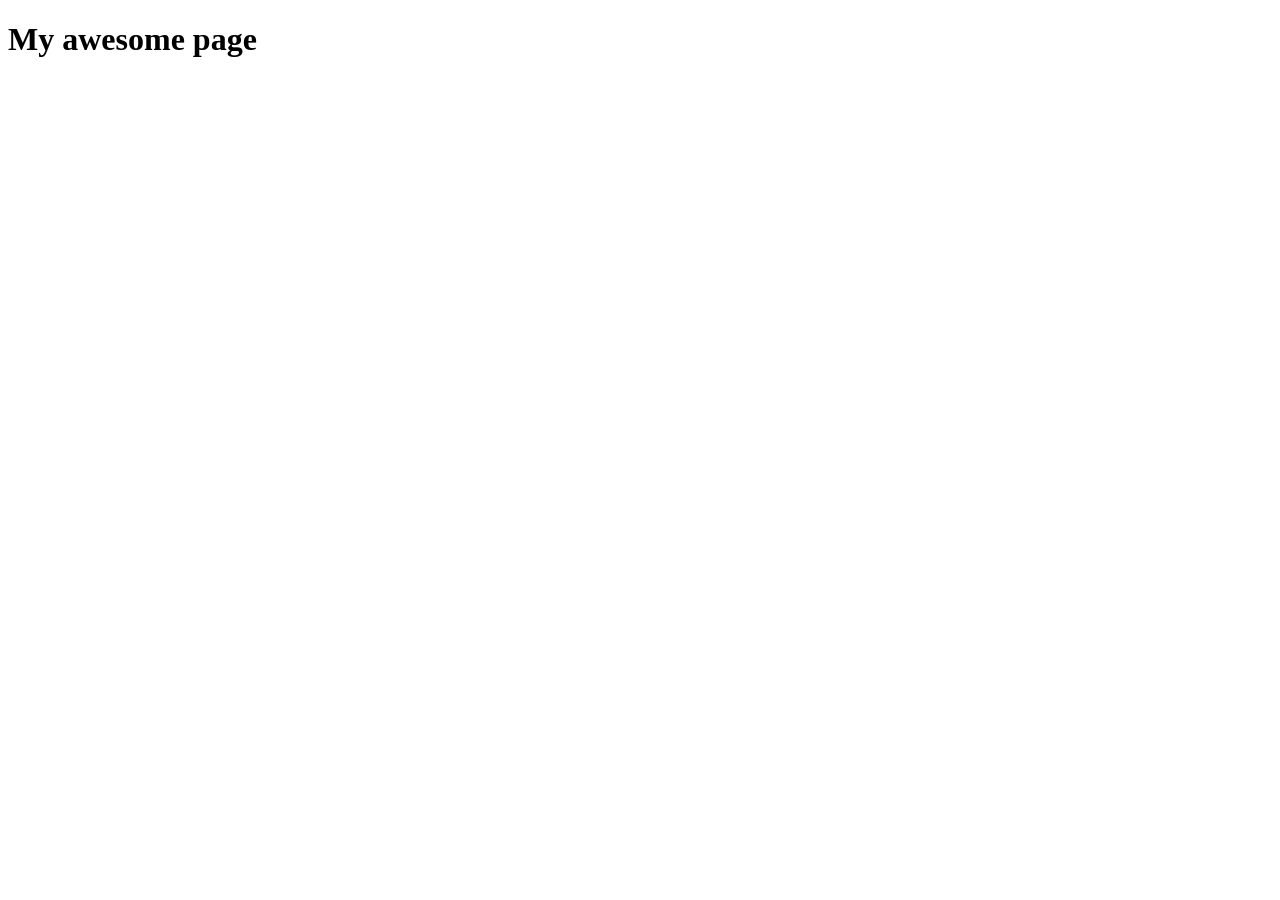
==== index.html @ c268c776 "Initial commit" ====
<!DOCTYPE html>
<html lang="en">
<head>
    <meta charset="UTF-8">
    <meta name="viewport" content="width=device-width, initial-scale=1.0">
    <title>Document</title>
    <link rel="stylesheet" type="text/css" href="/assets/css/style.css">
    <link rel="icon" type="image/x-icon" href="/assets/images/favicon.ico">

</head>
<body>
    <h1>My awesome page</h1>
    <script src="/assets/js/script.js"></script>
</body>
</html>
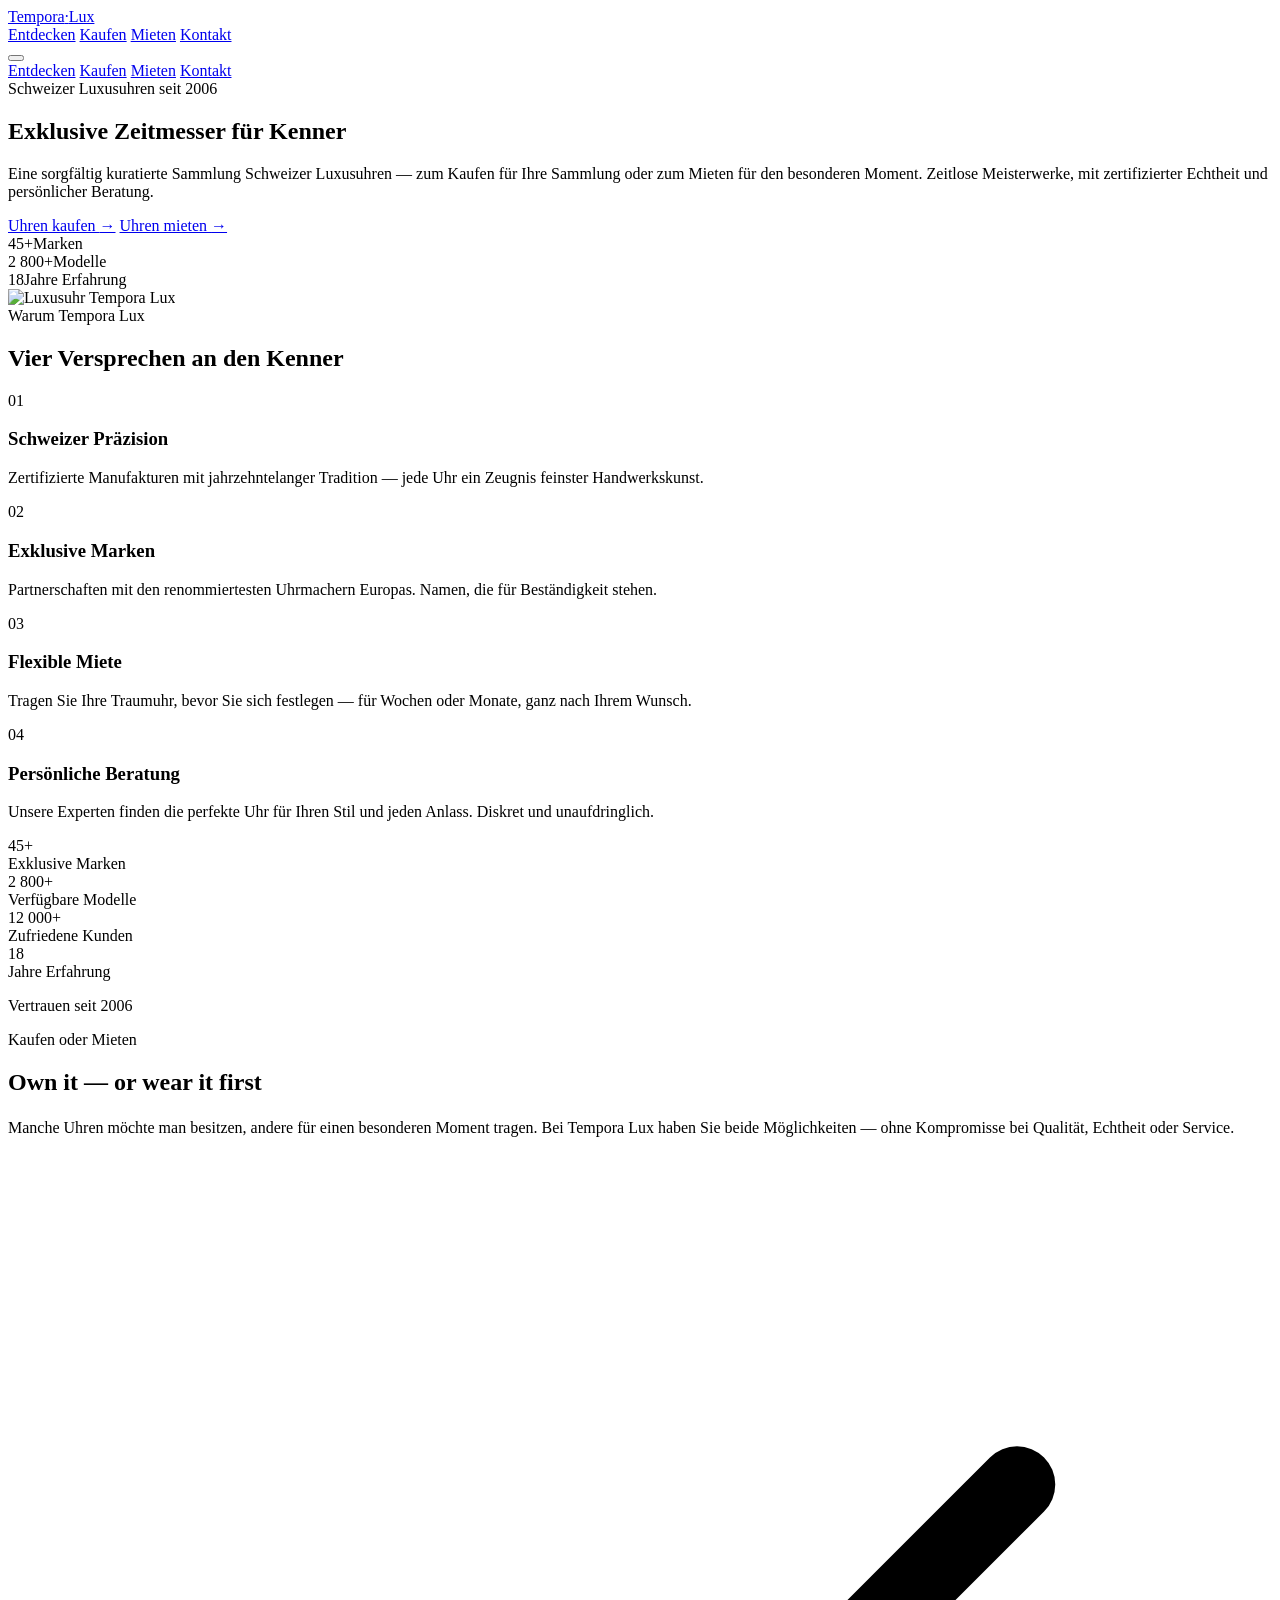
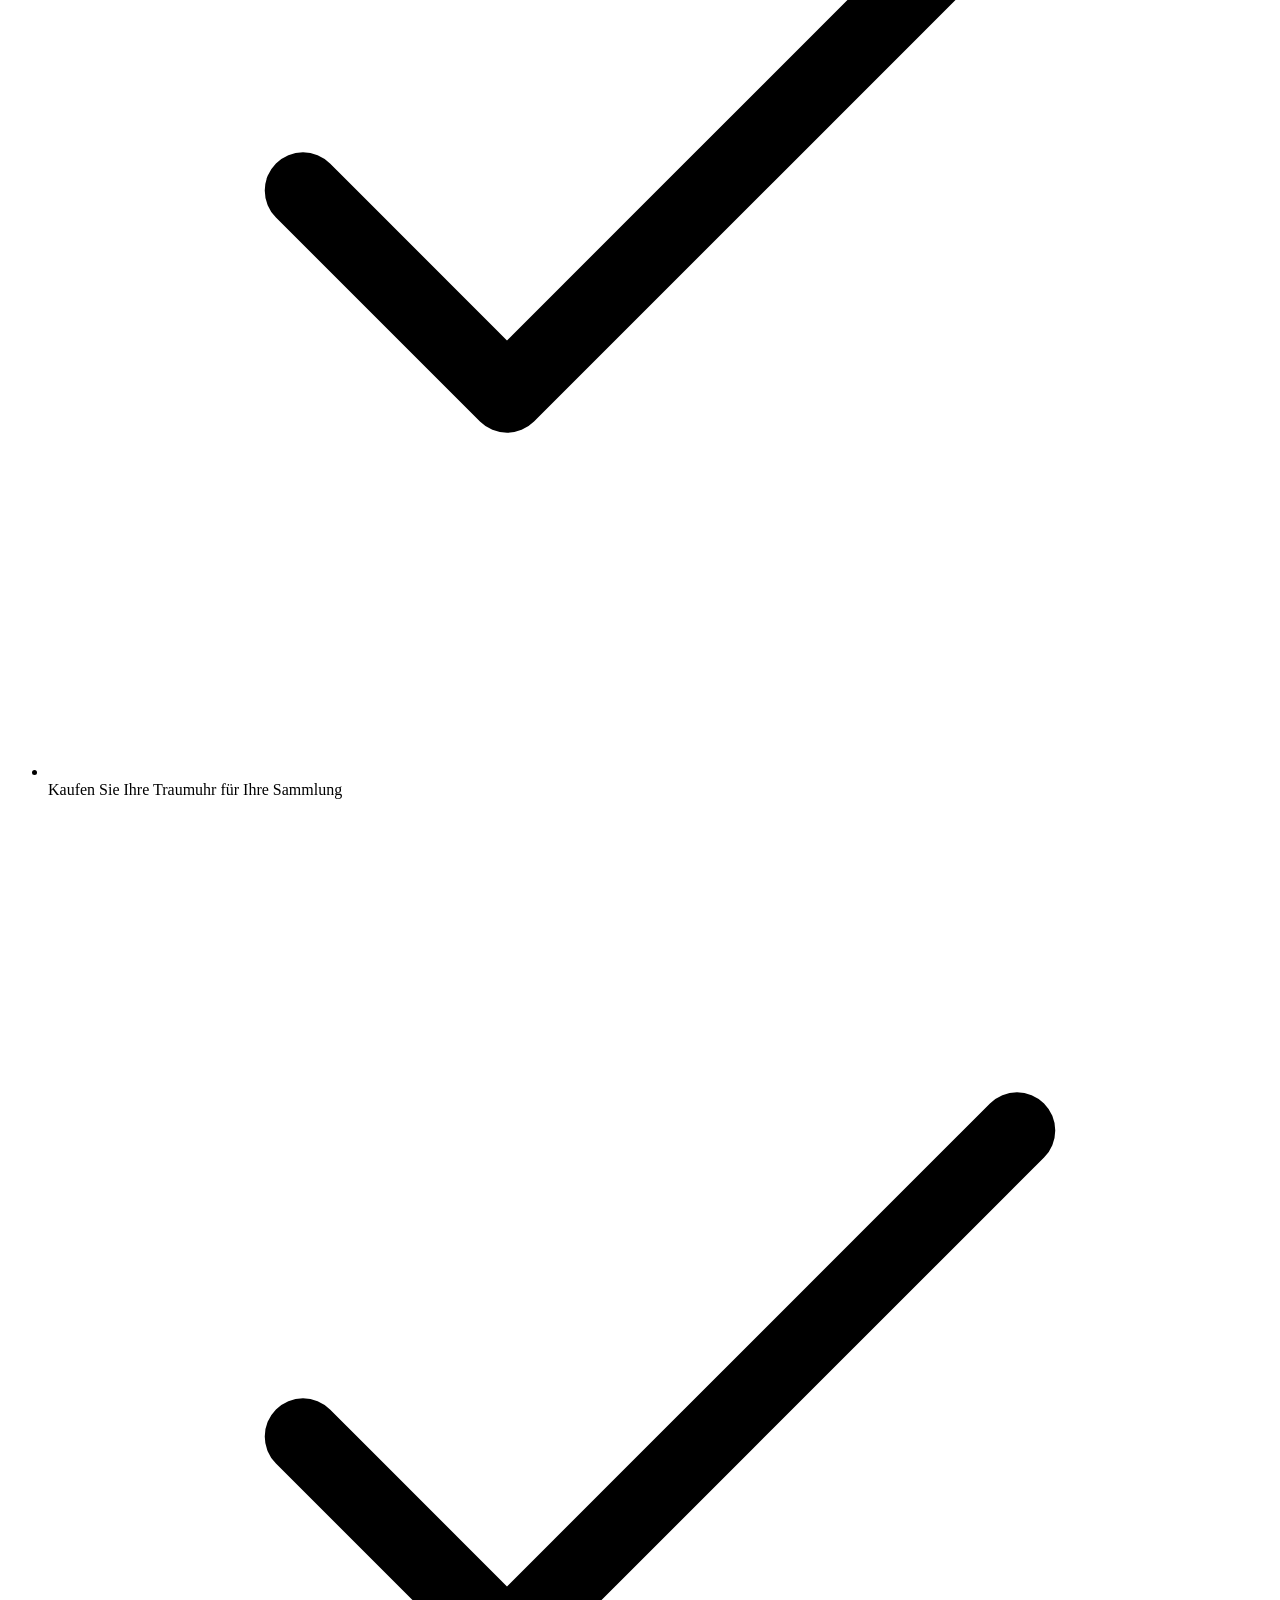
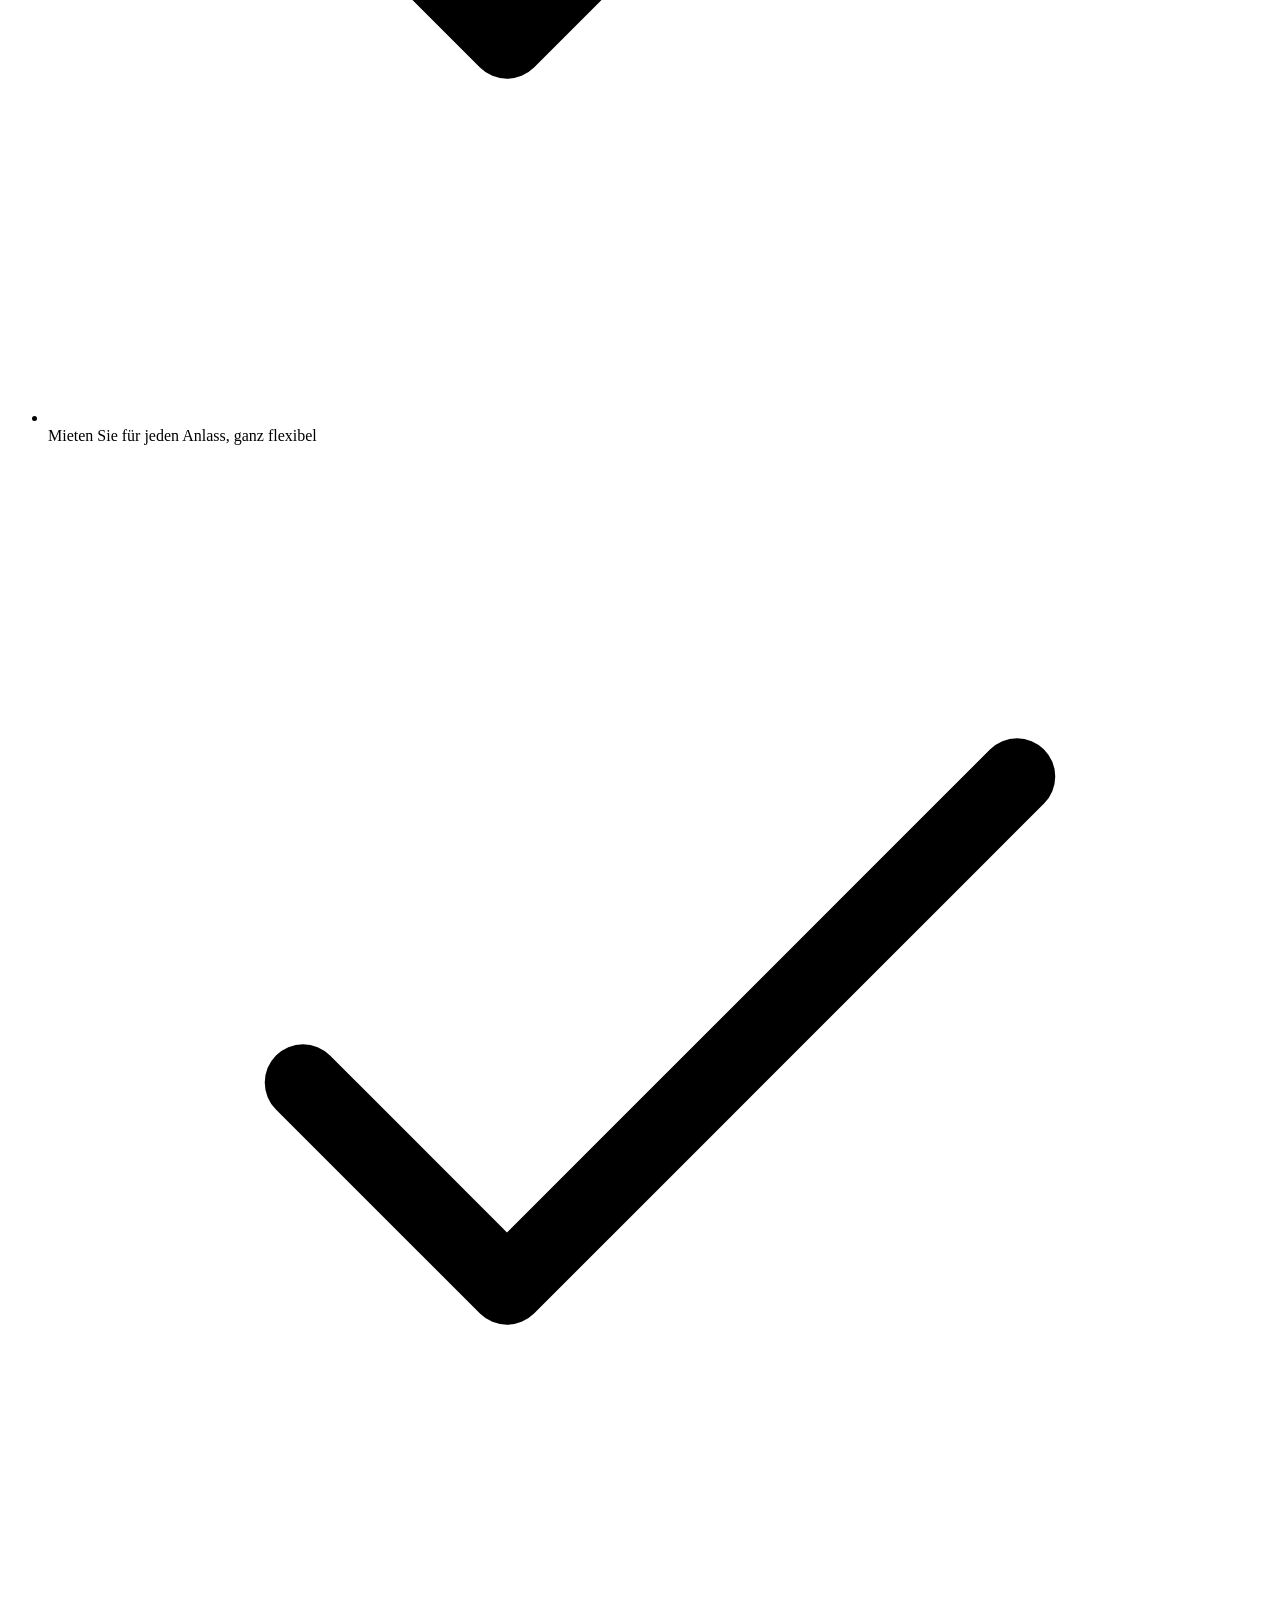
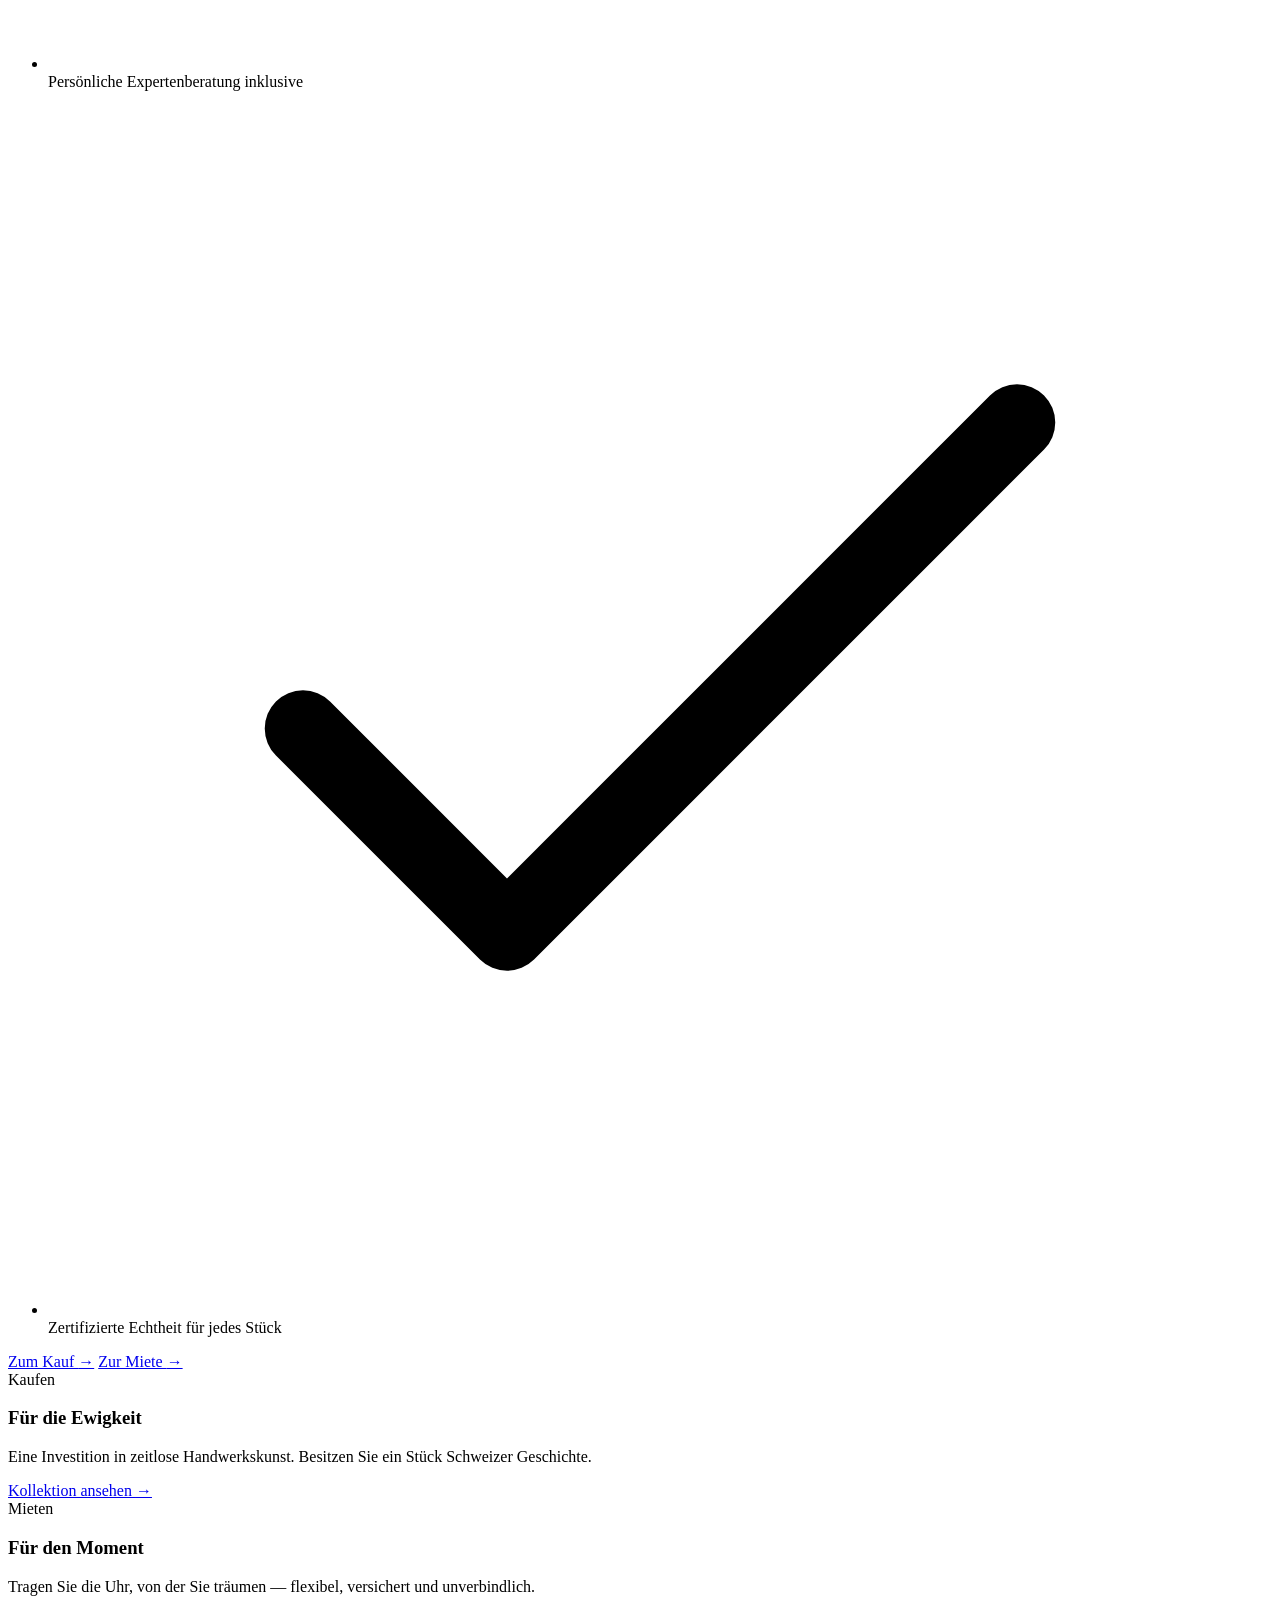
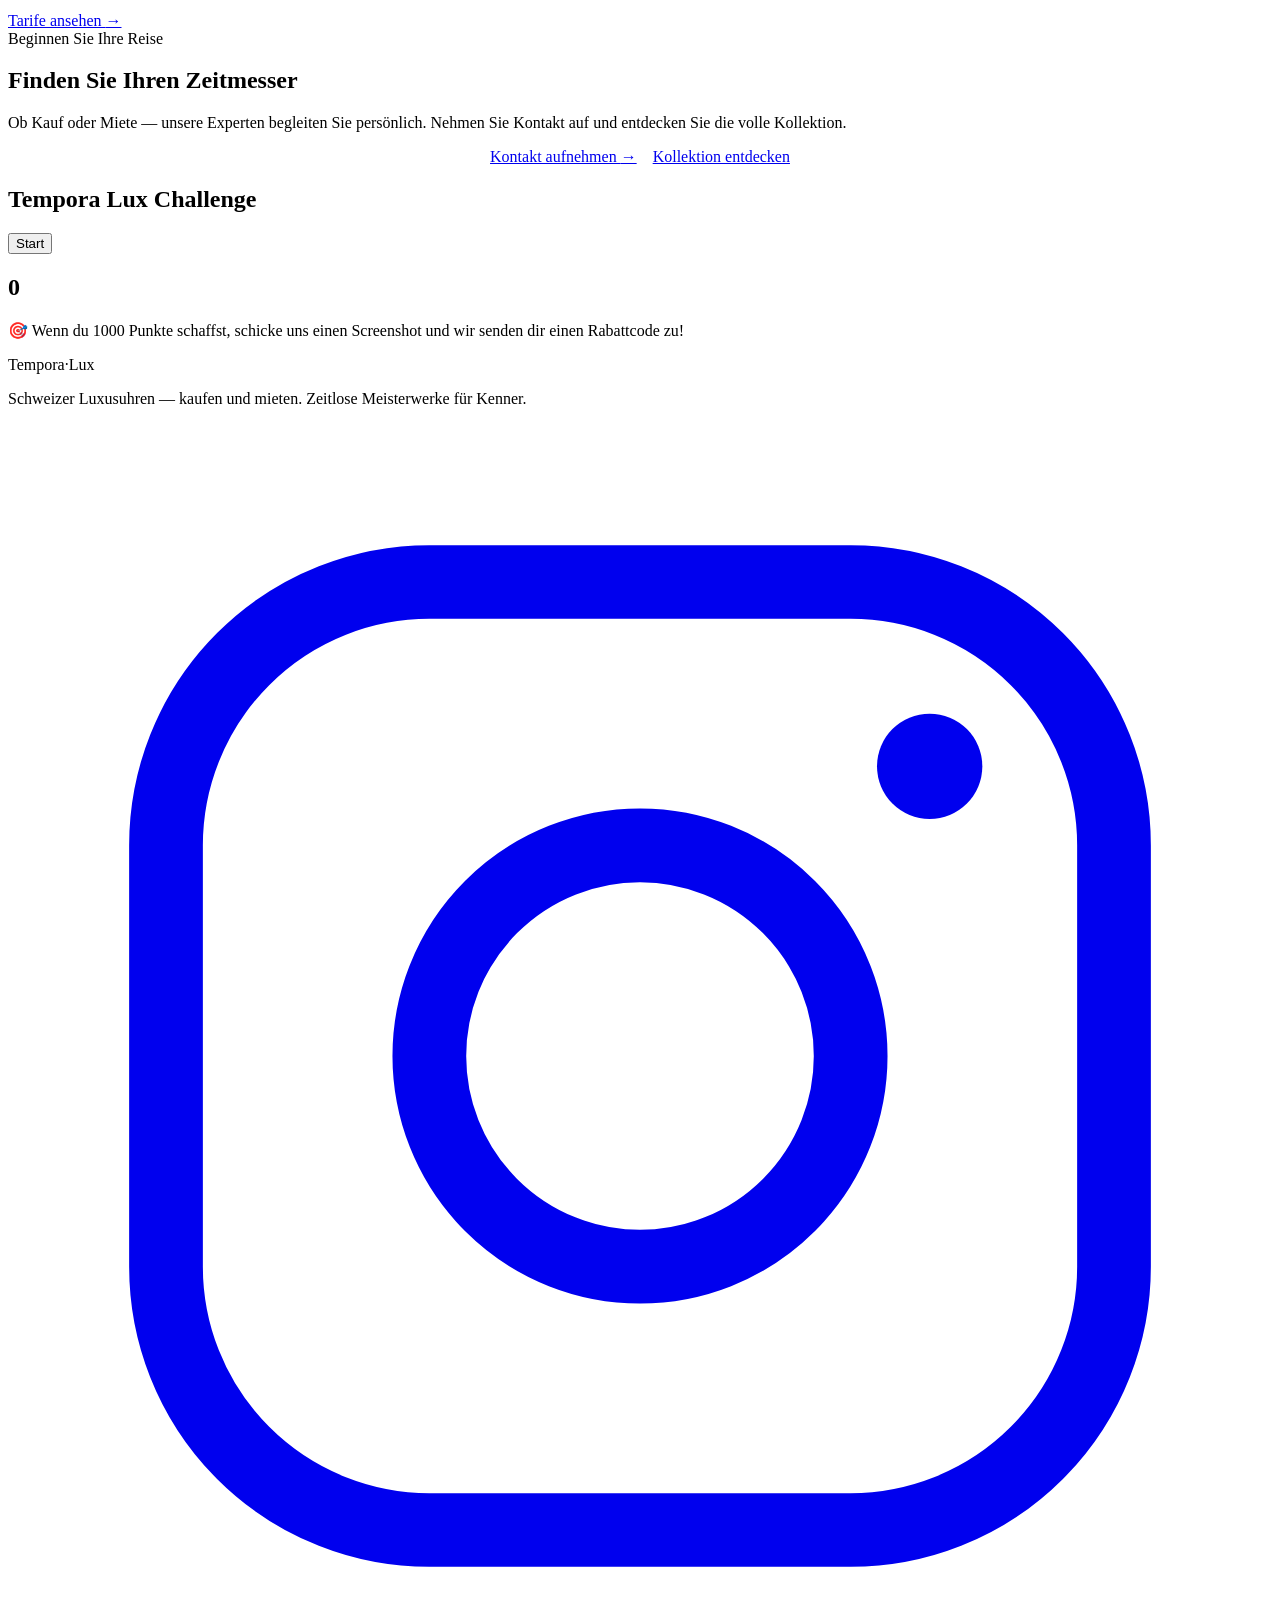
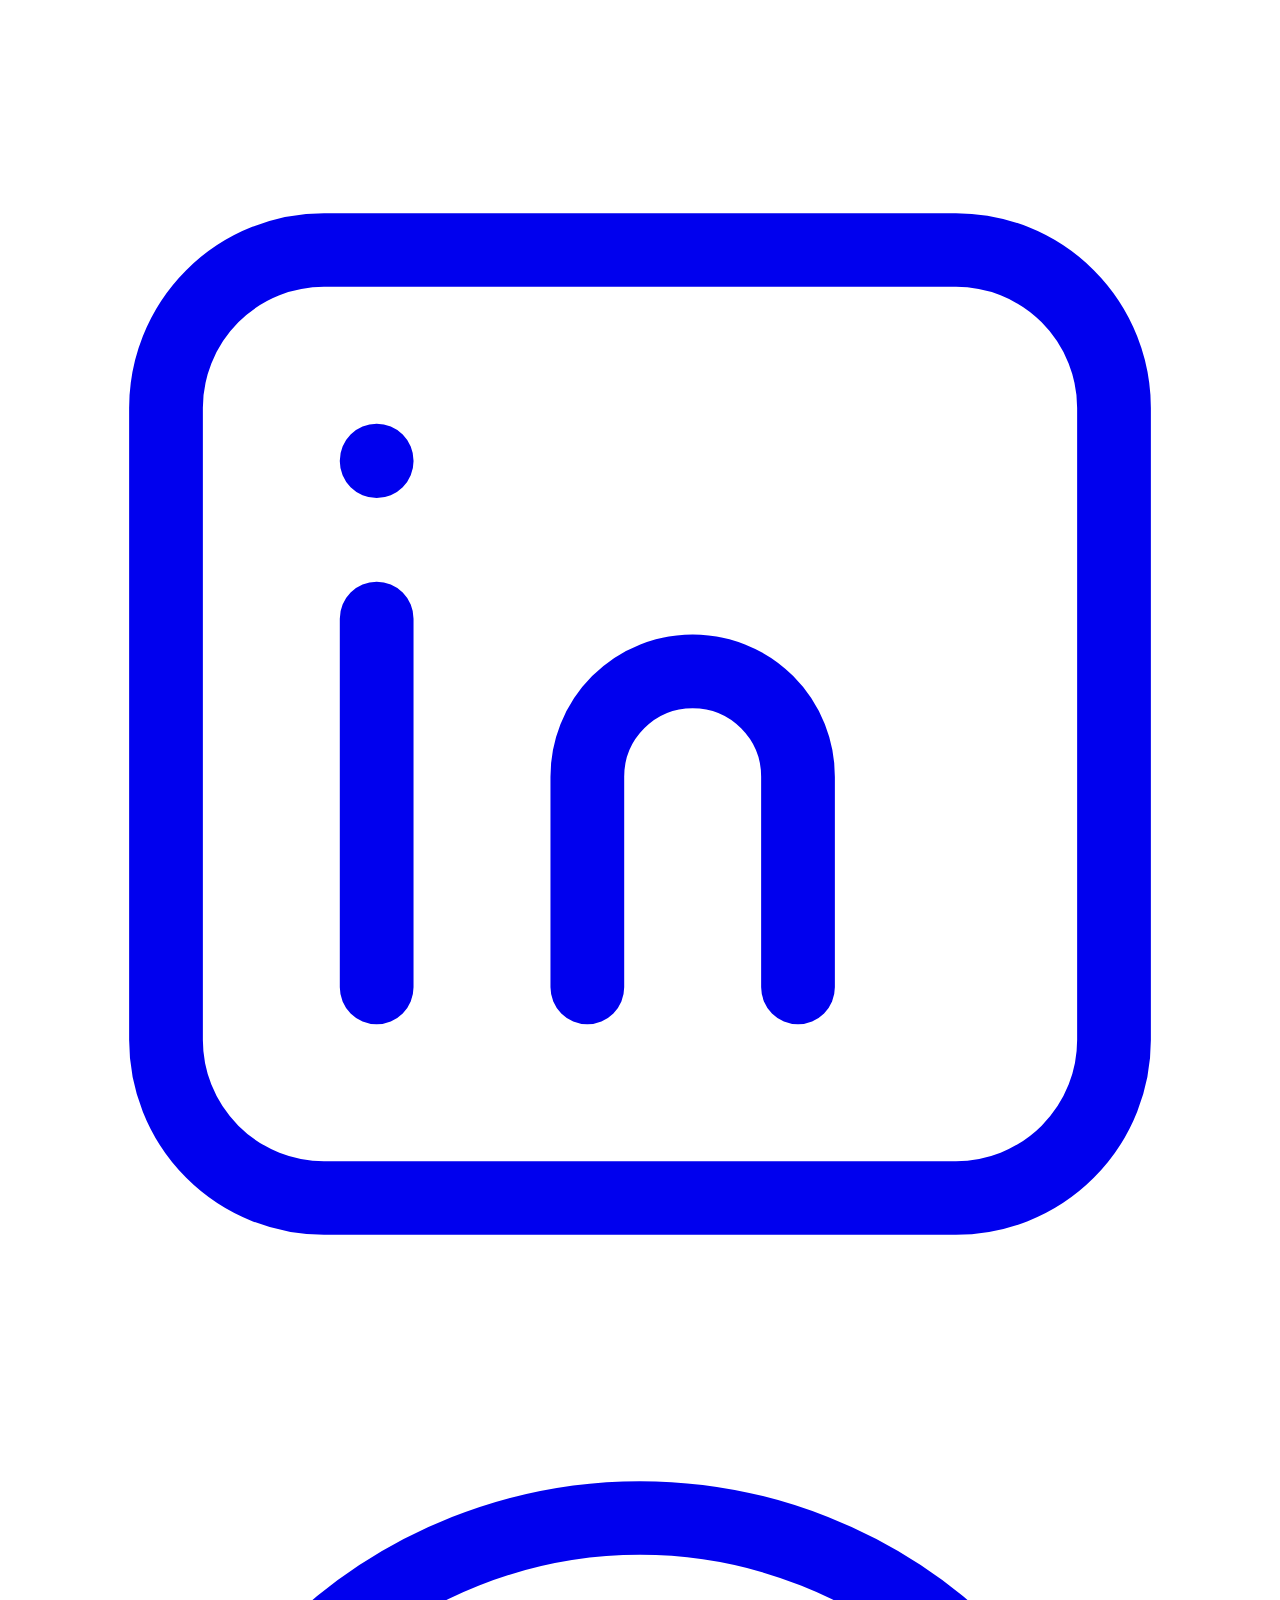
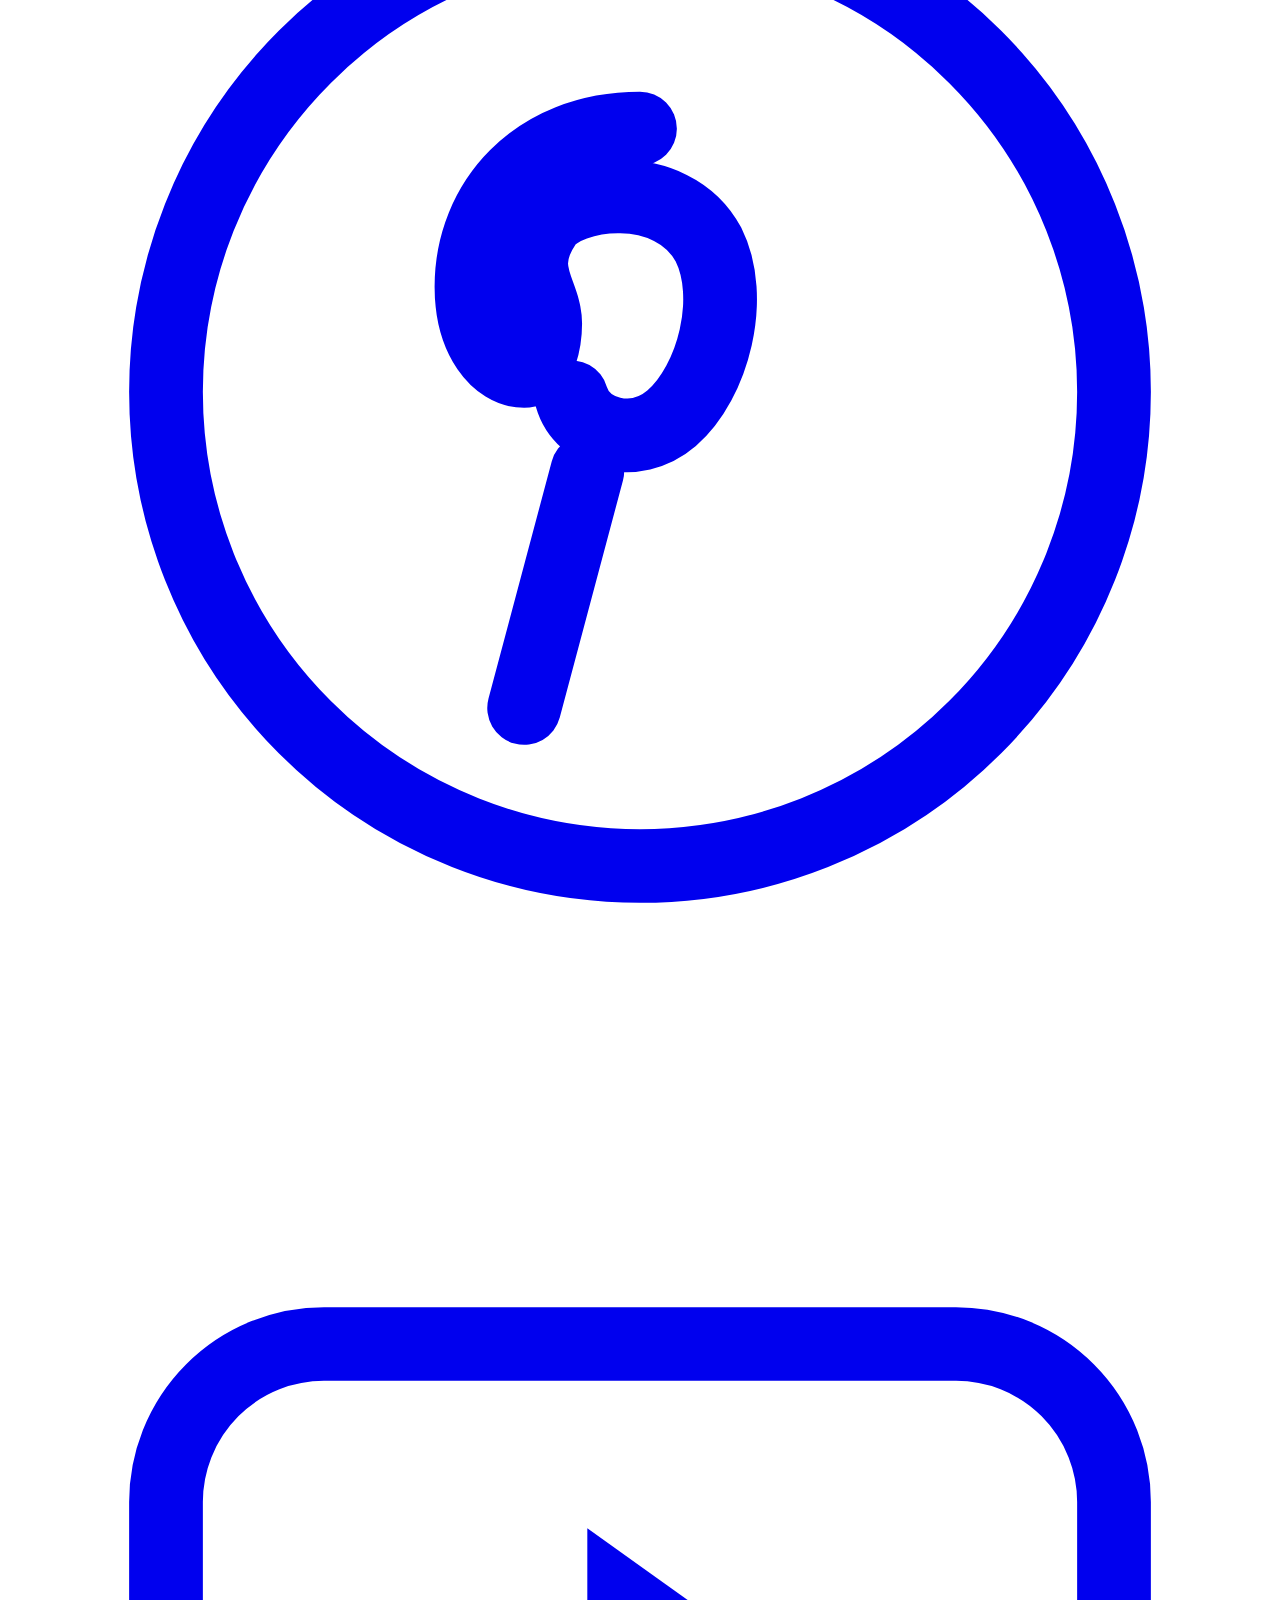
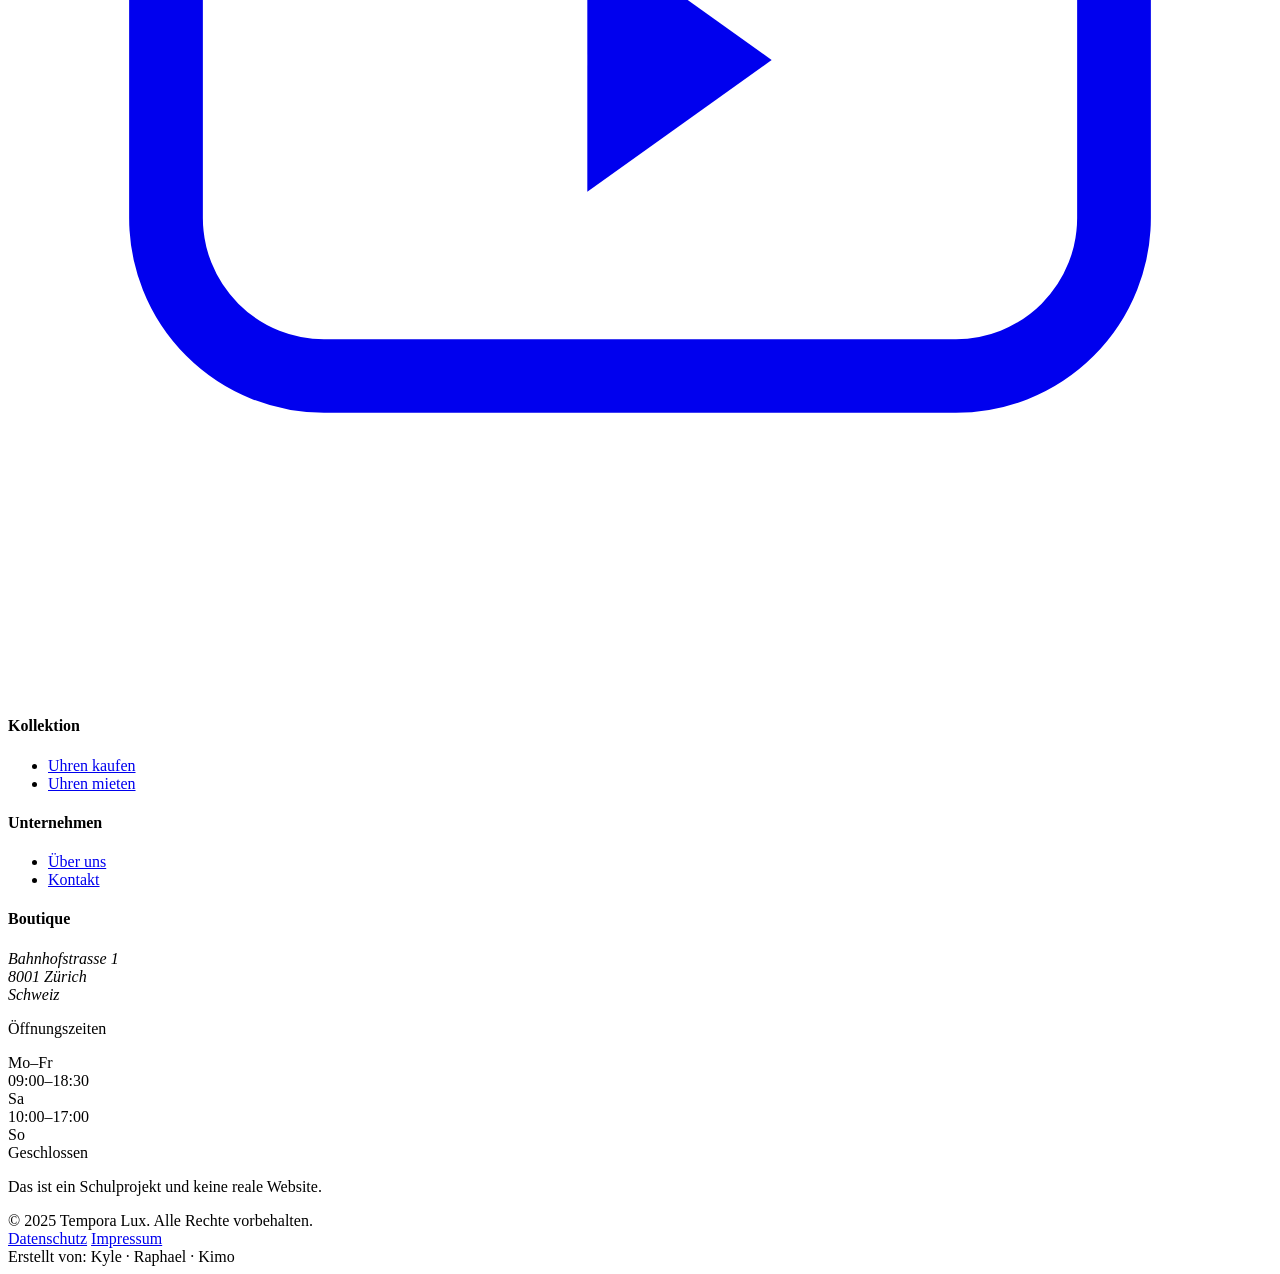
==== commit da5109a8: "Add files via upload" ====
--- a/index.html
+++ b/index.html
@@ -1,15 +1,271 @@
 <!DOCTYPE html>
-<html lang="en">
+<html lang="de">
 <head>
-    <meta charset="UTF-8">
-    <meta name="viewport" content="width=device-width, initial-scale=1.0">
-    <title>Document</title>
-    <link rel="stylesheet" type="text/css" href="/assets/css/style.css">
-    <link rel="icon" type="image/x-icon" href="/assets/images/favicon.ico">
-
+  <meta charset="UTF-8" />
+  <meta name="viewport" content="width=device-width, initial-scale=1.0" />
+  <title>Tempora Lux — Exklusive Schweizer Luxusuhren kaufen &amp; mieten</title>
+  <meta name="description" content="Tempora Lux — kuratierte Schweizer Luxusuhren zum Kaufen oder Mieten. Zeitlose Meisterwerke für Kenner." />
+
+  <!-- Webfonts: refined serif + geometric sans (Schulprojekt) -->
+  <link rel="preconnect" href="https://fonts.googleapis.com" />
+  <link rel="preconnect" href="https://fonts.gstatic.com" crossorigin />
+  <link href="https://fonts.googleapis.com/css2?family=Cormorant+Garamond:ital,wght@0,300;0,400;0,500;1,400&family=Jost:wght@300;400;500&display=swap" rel="stylesheet" />
+
+  <link rel="stylesheet" href="style.css" />
 </head>
 <body>
-    <h1>My awesome page</h1>
-    <script src="/assets/js/script.js"></script>
+
+  <!-- ================= NAVIGATION ================= -->
+  <header class="nav">
+    <div class="container nav__inner">
+      <a href="index.html" class="brand">Tempora<span class="brand__dot">·</span>Lux</a>
+
+      <nav class="nav__links" aria-label="Hauptnavigation">
+        <a href="index.html" class="nav__link is-active">Entdecken</a>
+        <a href="kaufen.html" class="nav__link">Kaufen</a>
+        <a href="mieten.html" class="nav__link">Mieten</a>
+        <a href="kontakt.html" class="nav__link">Kontakt</a>
+      </nav>
+
+      <button class="nav__burger" aria-label="Menü öffnen" aria-expanded="false" aria-controls="mobile-menu">
+        <span></span><span></span><span></span>
+      </button>
+    </div>
+  </header>
+
+  <!-- Mobile overlay -->
+  <div class="mobile-menu" id="mobile-menu">
+    <nav class="mobile-menu__links" aria-label="Mobile Navigation">
+      <a href="index.html" class="mobile-menu__link is-active">Entdecken</a>
+      <a href="kaufen.html" class="mobile-menu__link">Kaufen</a>
+      <a href="mieten.html" class="mobile-menu__link">Mieten</a>
+      <a href="kontakt.html" class="mobile-menu__link">Kontakt</a>
+    </nav>
+  </div>
+
+  <main>
+    <!-- ================= HERO ================= -->
+    <section class="hero">
+      <div class="container hero__grid">
+        <div class="hero__copy">
+          <span class="eyebrow reveal">Schweizer Luxusuhren seit 2006</span>
+          <h1 class="display-1 hero__title reveal" data-delay="1">Exklusive Zeitmesser für Kenner</h1>
+          <p class="lead reveal" data-delay="2">
+            Eine sorgfältig kuratierte Sammlung Schweizer Luxusuhren — zum Kaufen für Ihre
+            Sammlung oder zum Mieten für den besonderen Moment. Zeitlose Meisterwerke,
+            mit zertifizierter Echtheit und persönlicher Beratung.
+          </p>
+          <div class="hero__cta reveal" data-delay="3">
+            <a href="kaufen.html" class="btn btn--solid">Uhren kaufen <span class="arrow">→</span></a>
+            <a href="mieten.html" class="btn btn--outline">Uhren mieten <span class="arrow">→</span></a>
+          </div>
+
+          <div class="hero__meta reveal" data-delay="3">
+            <div class="hero__meta-item"><span class="n">45+</span><span class="l">Marken</span></div>
+            <div class="hero__meta-item"><span class="n">2 800+</span><span class="l">Modelle</span></div>
+            <div class="hero__meta-item"><span class="n">18</span><span class="l">Jahre Erfahrung</span></div>
+          </div>
+        </div>
+
+        <div class="hero__visual reveal" data-delay="2">
+  <img
+    src="assets/ChatGPT Image 29. Mai 2026, 14_53_30.png"
+    alt="Luxusuhr Tempora Lux"
+    class="hero__image"
+  >
+</div>
+      </div>
+    </section>
+
+    <!-- ================= VALUE PROPS ================= -->
+    <section class="section">
+      <div class="container">
+        <div class="section-head reveal">
+          <span class="eyebrow">Warum Tempora Lux</span>
+          <h2 class="display-2">Vier Versprechen an den Kenner</h2>
+        </div>
+
+        <div class="feature-grid">
+          <div class="feature reveal">
+            <span class="feature__num">01</span>
+            <h3>Schweizer Präzision</h3>
+            <p>Zertifizierte Manufakturen mit jahrzehntelanger Tradition — jede Uhr ein Zeugnis feinster Handwerkskunst.</p>
+          </div>
+          <div class="feature reveal" data-delay="1">
+            <span class="feature__num">02</span>
+            <h3>Exklusive Marken</h3>
+            <p>Partnerschaften mit den renommiertesten Uhrmachern Europas. Namen, die für Beständigkeit stehen.</p>
+          </div>
+          <div class="feature reveal" data-delay="2">
+            <span class="feature__num">03</span>
+            <h3>Flexible Miete</h3>
+            <p>Tragen Sie Ihre Traumuhr, bevor Sie sich festlegen — für Wochen oder Monate, ganz nach Ihrem Wunsch.</p>
+          </div>
+          <div class="feature reveal" data-delay="3">
+            <span class="feature__num">04</span>
+            <h3>Persönliche Beratung</h3>
+            <p>Unsere Experten finden die perfekte Uhr für Ihren Stil und jeden Anlass. Diskret und unaufdringlich.</p>
+          </div>
+        </div>
+      </div>
+    </section>
+
+    <!-- ================= STATS ================= -->
+    <section class="section stats">
+      <div class="container">
+        <div class="stats__grid">
+          <div class="reveal"><div class="stat__n">45<span class="accent">+</span></div><div class="stat__l">Exklusive Marken</div></div>
+          <div class="reveal" data-delay="1"><div class="stat__n">2 800<span class="accent">+</span></div><div class="stat__l">Verfügbare Modelle</div></div>
+          <div class="reveal" data-delay="2"><div class="stat__n">12 000<span class="accent">+</span></div><div class="stat__l">Zufriedene Kunden</div></div>
+          <div class="reveal" data-delay="3"><div class="stat__n">18</div><div class="stat__l">Jahre Erfahrung</div></div>
+        </div>
+        <p class="stats__tagline reveal">Vertrauen seit 2006</p>
+      </div>
+    </section>
+
+    <!-- ================= BUY VS RENT ================= -->
+    <section class="section">
+      <div class="container">
+        <div class="split">
+          <div class="reveal">
+            <span class="eyebrow">Kaufen oder Mieten</span>
+            <h2 class="display-2">Own it — or wear it first</h2>
+            <p class="lead" style="margin-top:1.4rem">
+              Manche Uhren möchte man besitzen, andere für einen besonderen Moment tragen.
+              Bei Tempora Lux haben Sie beide Möglichkeiten — ohne Kompromisse bei Qualität,
+              Echtheit oder Service.
+            </p>
+            <ul class="checklist">
+              <li><svg class="tick" viewBox="0 0 24 24" fill="none" stroke="currentColor" stroke-width="1.5" aria-hidden="true"><path d="M5 12.5l4 4 10-10" stroke-linecap="round" stroke-linejoin="round"/></svg> Kaufen Sie Ihre Traumuhr für Ihre Sammlung</li>
+              <li><svg class="tick" viewBox="0 0 24 24" fill="none" stroke="currentColor" stroke-width="1.5" aria-hidden="true"><path d="M5 12.5l4 4 10-10" stroke-linecap="round" stroke-linejoin="round"/></svg> Mieten Sie für jeden Anlass, ganz flexibel</li>
+              <li><svg class="tick" viewBox="0 0 24 24" fill="none" stroke="currentColor" stroke-width="1.5" aria-hidden="true"><path d="M5 12.5l4 4 10-10" stroke-linecap="round" stroke-linejoin="round"/></svg> Persönliche Expertenberatung inklusive</li>
+              <li><svg class="tick" viewBox="0 0 24 24" fill="none" stroke="currentColor" stroke-width="1.5" aria-hidden="true"><path d="M5 12.5l4 4 10-10" stroke-linecap="round" stroke-linejoin="round"/></svg> Zertifizierte Echtheit für jedes Stück</li>
+            </ul>
+            <div class="split__cta">
+              <a href="kaufen.html" class="btn btn--solid">Zum Kauf <span class="arrow">→</span></a>
+              <a href="mieten.html" class="btn btn--gold">Zur Miete <span class="arrow">→</span></a>
+            </div>
+          </div>
+
+          <div class="choice-cards reveal" data-delay="2">
+            <div class="choice">
+              <span class="eyebrow">Kaufen</span>
+              <h3>Für die Ewigkeit</h3>
+              <p>Eine Investition in zeitlose Handwerkskunst. Besitzen Sie ein Stück Schweizer Geschichte.</p>
+              <a href="kaufen.html" class="link-arrow">Kollektion ansehen <span class="arrow">→</span></a>
+            </div>
+            <div class="choice">
+              <span class="eyebrow">Mieten</span>
+              <h3>Für den Moment</h3>
+              <p>Tragen Sie die Uhr, von der Sie träumen — flexibel, versichert und unverbindlich.</p>
+              <a href="mieten.html" class="link-arrow">Tarife ansehen <span class="arrow">→</span></a>
+            </div>
+          </div>
+        </div>
+      </div>
+    </section>
+
+    <!-- ================= CLOSING CTA ================= -->
+    <section class="section newsletter">
+      <div class="container newsletter__inner reveal">
+        <span class="eyebrow eyebrow--light eyebrow--center">Beginnen Sie Ihre Reise</span>
+        <h2 class="display-2">Finden Sie Ihren Zeitmesser</h2>
+        <p>Ob Kauf oder Miete — unsere Experten begleiten Sie persönlich. Nehmen Sie Kontakt auf und entdecken Sie die volle Kollektion.</p>
+        <div style="display:flex;gap:1rem;justify-content:center;flex-wrap:wrap;margin-top:0.5rem">
+          <a href="kontakt.html" class="btn btn--gold">Kontakt aufnehmen <span class="arrow">→</span></a>
+          <a href="kaufen.html" class="btn btn--ghost-light">Kollektion entdecken</a>
+        </div>
+      </div>
+    </section>
+
+    <section class="section">
+  <div class="container">
+
+    <div class="game-wrapper">
+      <h2 class="display-3 center">Tempora Lux Challenge</h2>
+
+
+      <button id="startButton">Start</button>
+
+      <p id="speedDisplay"></p>
+
+      <div id="shop">
+        <div id="watch"></div>
+        <div id="obstacle"></div>
+      </div>
+
+      <h1 id="score">0</h1>
+
+      <p id="challenge">
+        🎯 Wenn du 1000 Punkte schaffst, schicke uns einen Screenshot und wir
+        senden dir einen Rabattcode zu!
+      </p>
+    </div>
+
+  </div>
+</section>
+  </main>
+
+  <!-- ================= FOOTER ================= -->
+  <footer class="footer">
+    <div class="container">
+      <div class="footer__top">
+        <div class="footer__brand-col">
+          <div class="footer__brand">Tempora<span class="brand__dot">·</span>Lux</div>
+          <p class="footer__tag">Schweizer Luxusuhren — kaufen und mieten. Zeitlose Meisterwerke für Kenner.</p>
+          <div class="footer__social">
+            <a href="https://www.instagram.com" target="_blank" rel="noopener" aria-label="Instagram"><svg viewBox="0 0 24 24" fill="none" stroke="currentColor" stroke-width="1.4" aria-hidden="true"><rect x="3" y="3" width="18" height="18" rx="5"/><circle cx="12" cy="12" r="4"/><circle cx="17.5" cy="6.5" r="1" fill="currentColor" stroke="none"/></svg></a>
+            <a href="https://www.linkedin.com" target="_blank" rel="noopener" aria-label="LinkedIn"><svg viewBox="0 0 24 24" fill="none" stroke="currentColor" stroke-width="1.4" aria-hidden="true"><rect x="3" y="3" width="18" height="18" rx="3"/><path d="M7 10v7M7 7v.01M11 17v-4a2 2 0 014 0v4" stroke-linecap="round"/></svg></a>
+            <a href="https://www.pinterest.com" target="_blank" rel="noopener" aria-label="Pinterest"><svg viewBox="0 0 24 24" fill="none" stroke="currentColor" stroke-width="1.4" aria-hidden="true"><circle cx="12" cy="12" r="9"/><path d="M12 7c-2 0-3.2 1.4-3.2 3 0 1 .5 1.6 1 1.6.3 0 .4-.6.4-.9 0-.6-.6-1 0-1.9.4-.6 2.4-.9 3.1.4.5 1 .1 2.6-.7 3.3-.7.6-1.7.3-1.9-.4M11 13.5L9.8 18" stroke-linecap="round"/></svg></a>
+            <a href="https://www.youtube.com" target="_blank" rel="noopener" aria-label="YouTube"><svg viewBox="0 0 24 24" fill="none" stroke="currentColor" stroke-width="1.4" aria-hidden="true"><rect x="3" y="6" width="18" height="12" rx="3"/><path d="M11 9.5l3.5 2.5L11 14.5z" fill="currentColor" stroke="none"/></svg></a>
+          </div>
+        </div>
+
+        <div class="footer__col">
+          <h4>Kollektion</h4>
+          <ul>
+            <li><a href="kaufen.html">Uhren kaufen</a></li>
+            <li><a href="mieten.html">Uhren mieten</a></li>
+          </ul>
+        </div>
+
+        <div class="footer__col">
+          <h4>Unternehmen</h4>
+          <ul>
+            <li><a href="index.html">Über uns</a></li>
+            <li><a href="kontakt.html">Kontakt</a></li>
+          </ul>
+        </div>
+
+        <div class="footer__col">
+          <h4>Boutique</h4>
+          <address class="footer__address">
+            Bahnhofstrasse 1<br>
+            8001 Zürich<br>
+            Schweiz
+          </address>
+          <p class="footer__hours-label">Öffnungszeiten</p>
+          <dl class="footer__hours">
+            <div><dt>Mo–Fr</dt> 09:00–18:30</div>
+            <div><dt>Sa</dt> 10:00–17:00</div>
+            <div class="closed"><dt>So</dt> Geschlossen</div>
+          </dl>
+        </div>
+      </div>
+
+      <p class="footer__disclaimer">Das ist ein Schulprojekt und keine reale Website.</p>
+
+      <div class="footer__bottom">
+        <span>© 2025 Tempora Lux. Alle Rechte vorbehalten.</span>
+        <div class="footer__legal">
+          <a href="#">Datenschutz</a>
+          <a href="#">Impressum</a>
+        </div>
+        <span>Erstellt von: Kyle · Raphael · Kimo</span>
+      </div>
+    </div>
+  </footer>
+
+  <script src="main.js"></script>
 </body>
-</html>+</html>
